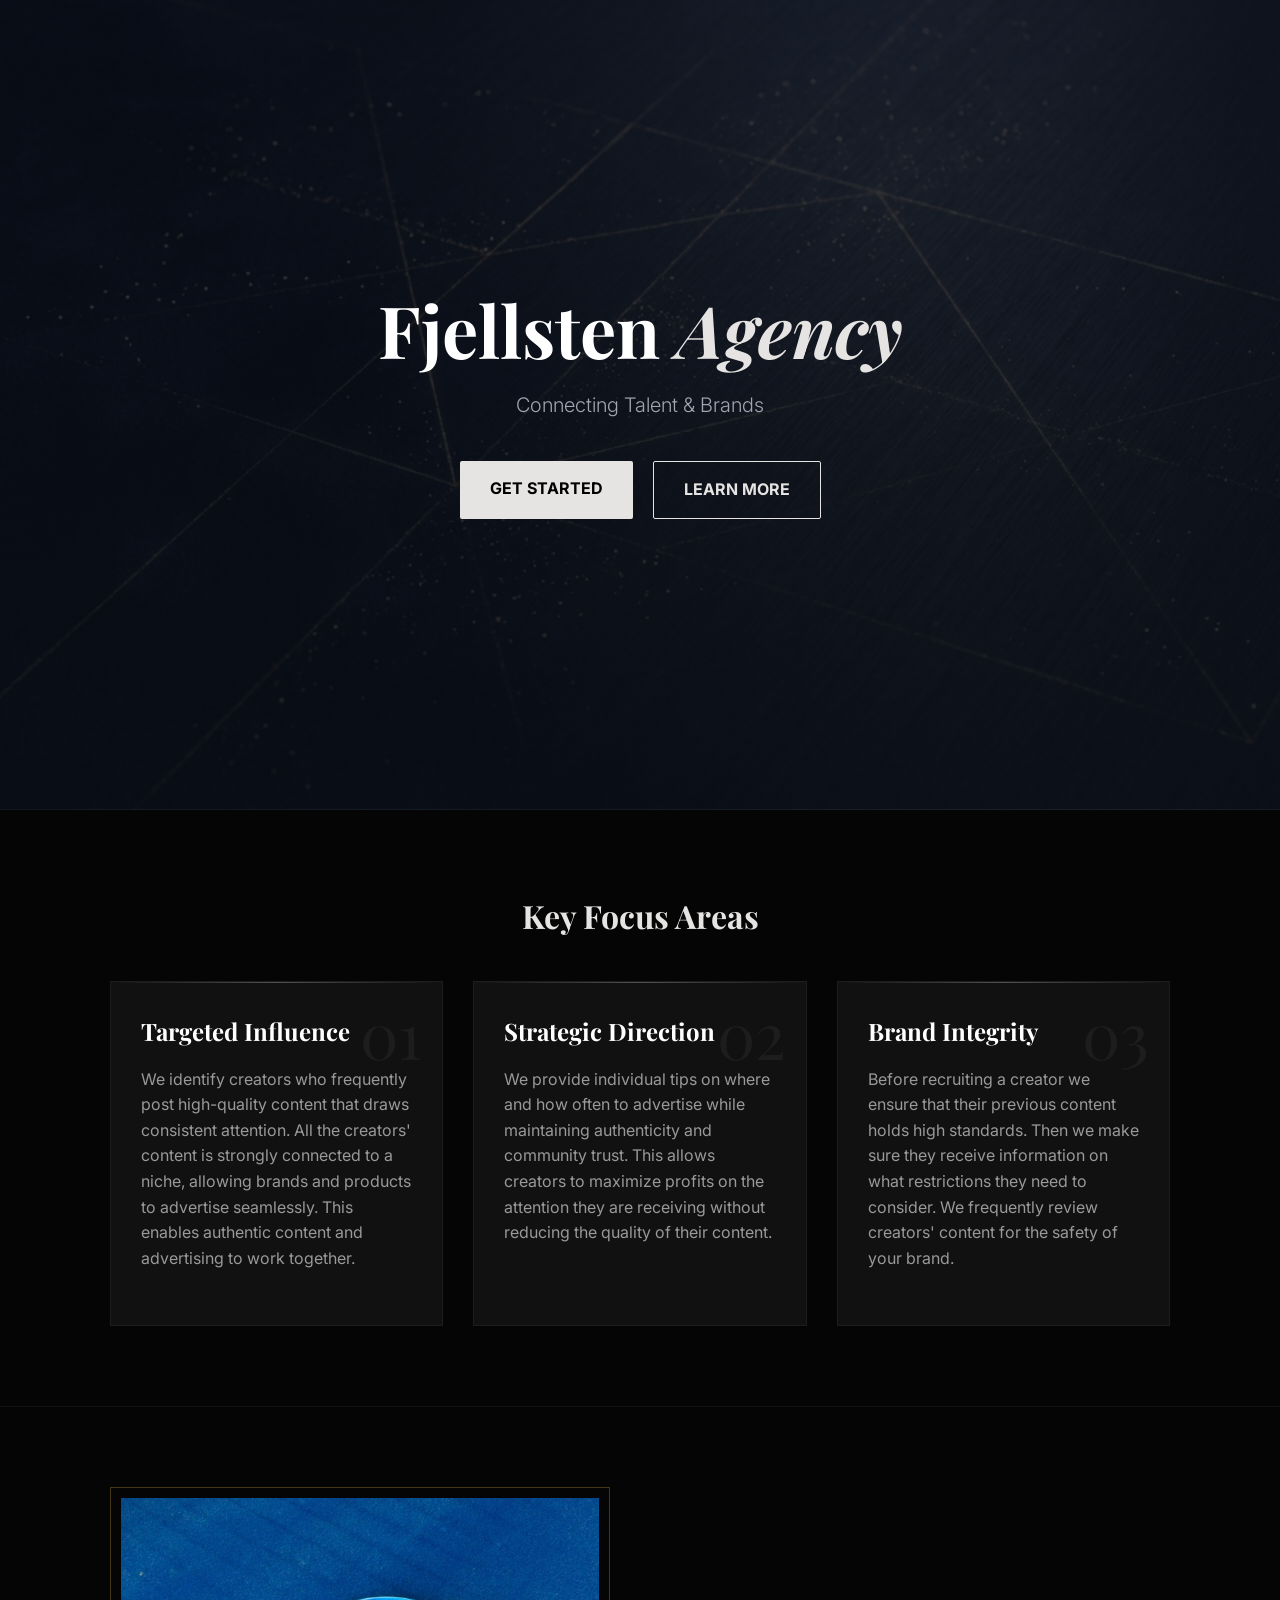
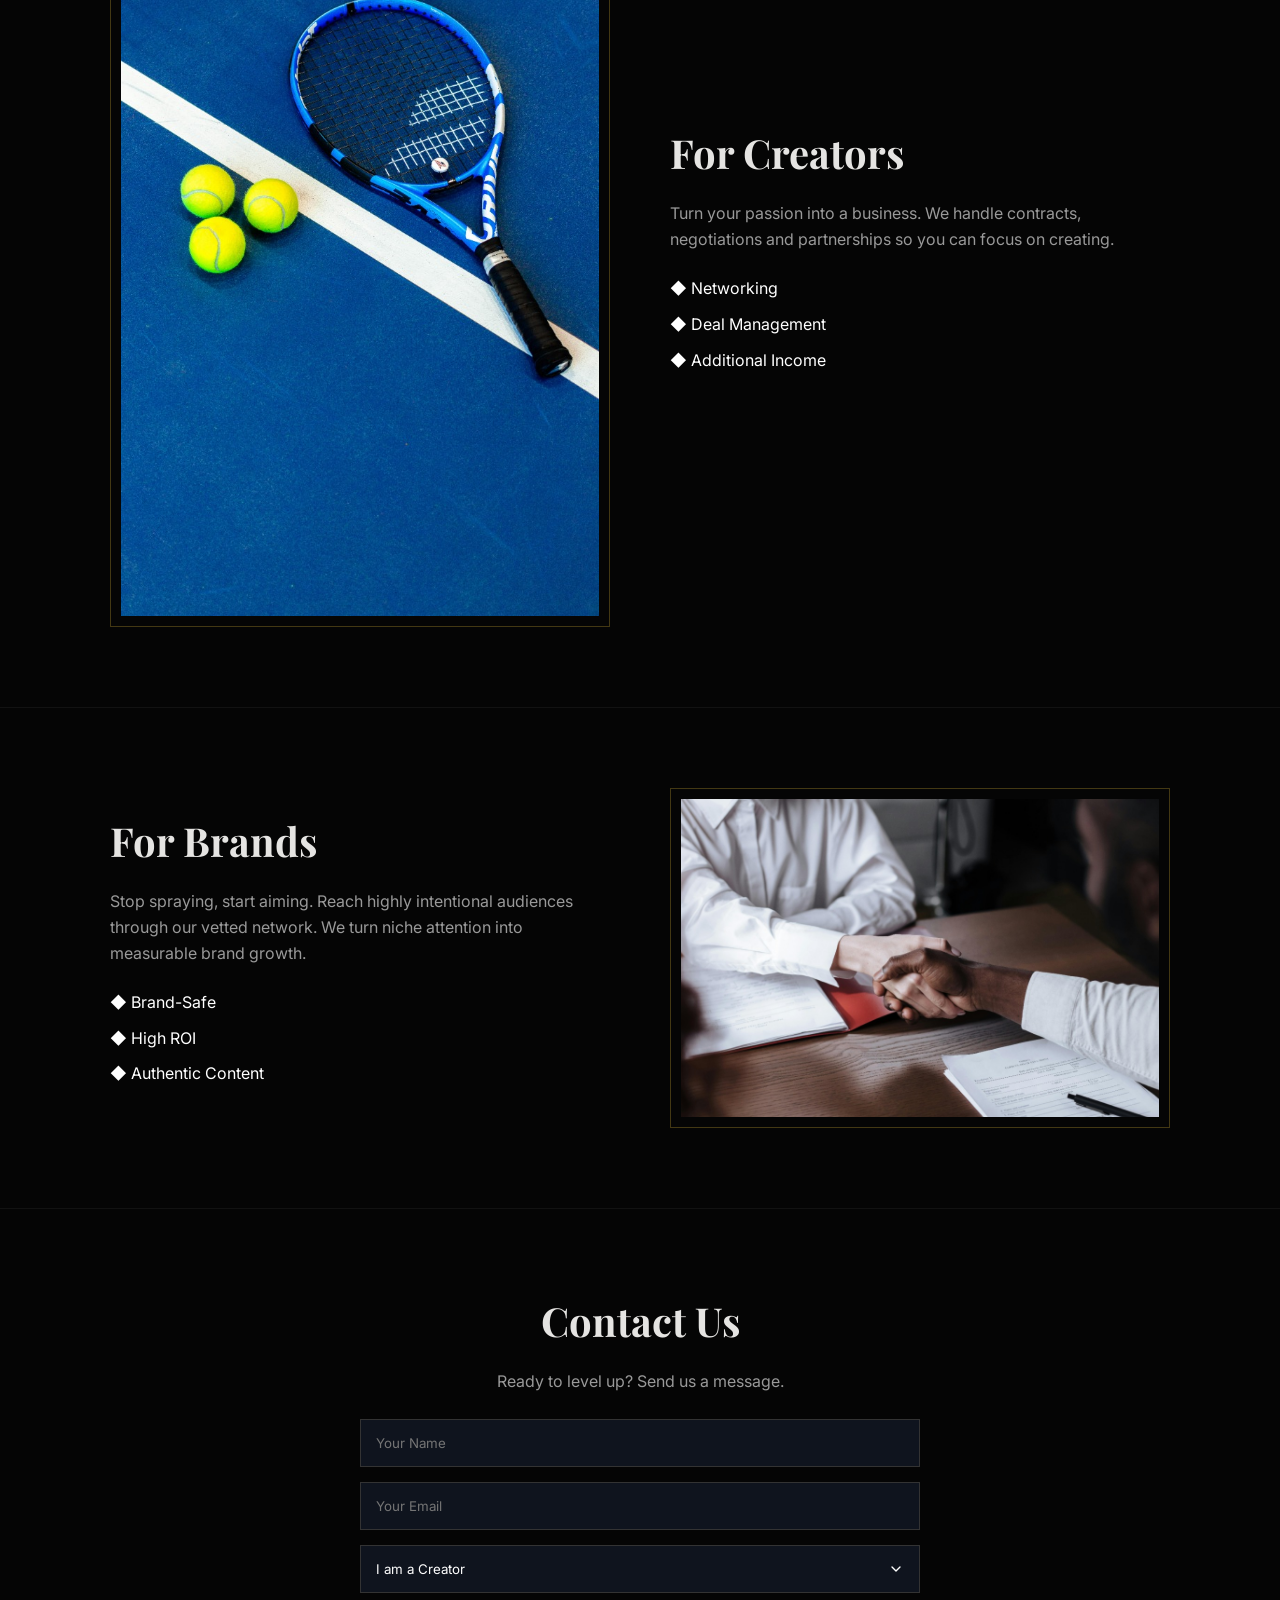
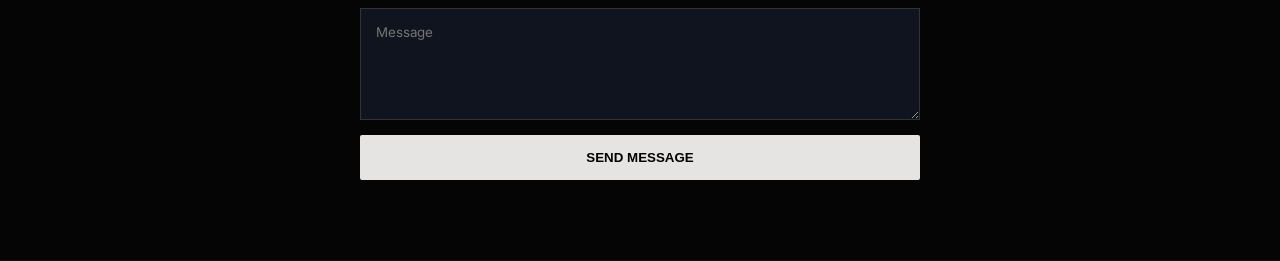
==== index.html @ 68e8d7b1 "Add files via upload" ====
<!DOCTYPE html>
<html lang="en">

<head>
    <meta charset="UTF-8">
    <meta name="viewport" content="width=device-width, initial-scale=1.0">
    <title>Fjellsten Agency (v2)</title>
    <link
        href="https://fonts.googleapis.com/css2?family=Inter:wght@400;600&family=Playfair+Display:wght@700&display=swap"
        rel="stylesheet">
    <link rel="stylesheet" href="v2.css">
</head>

<body>

    <!-- Hero -->
    <header class="section hero">
        <div class="container">
            <div class="hero-content" style="text-align: center; max-width: 800px; margin: 0 auto;">
                <h1
                    style="font-family: 'Playfair Display', serif; font-size: 4.5rem; line-height: 1.1; margin-bottom: 20px; color: #fff;">
                    Fjellsten <span style="color: var(--accent-gold); font-style: italic;">Agency</span>
                </h1>
                <p style="font-size: 1.25rem; color: #a0a5b0; margin-bottom: 40px; font-weight: 300;">
                    Connecting Talent & Brands
                </p>
                <div style="display: flex; gap: 20px; justify-content: center;">
                    <a href="#contact" class="btn">Get Started</a>
                    <a href="#about" class="btn"
                        style="background: transparent; border: 1px solid var(--accent-gold); color: var(--accent-gold);">Learn
                        More</a>
                </div>
            </div>
        </div>
    </header>

    <!-- About / Info Cards -->
    <section class="section" id="about">
        <div class="container">
            <h2 style="text-align: center; margin-bottom: 40px; font-size: 2rem;">Key Focus Areas</h2>
            <div class="grid-3">
                <div class="card">
                    <span class="number">01</span>
                    <h3>Targeted Influence</h3>
                    <p>We identify creators who frequently post high-quality content that draws consistent attention.
                        All
                        the creators' content is strongly connected to a niche, allowing brands and products to
                        advertise seamlessly. This enables authentic content and advertising to work together.</p>
                </div>
                <div class="card">
                    <span class="number">02</span>
                    <h3>Strategic Direction</h3>
                    <p>We provide individual tips on where and how often to advertise while maintaining authenticity and
                        community trust. This allows creators to maximize profits on the attention they are receiving
                        without reducing the quality of their content.</p>
                </div>
                <div class="card">
                    <span class="number">03</span>
                    <h3>Brand Integrity</h3>
                    <p>Before recruiting a creator we ensure that their previous content holds high standards. Then we
                        make
                        sure they receive information on what restrictions they need to consider. We
                        frequently review creators' content for the safety of your brand.</p>
                </div>
            </div>
        </div>
    </section>

    <!-- For Creators -->
    <section class="section">
        <div class="container grid">
            <div class="image-box">
                <img src="images/creator_tennis.jpg" alt="Creator Studio - Tennis">
            </div>
            <div>
                <h2>For Creators</h2>
                <p>Turn your passion into a business. We handle contracts, negotiations and partnerships so you can
                    focus on creating.</p>
                <ul style="list-style: none; margin-bottom: 20px;">
                    <li style="margin-bottom: 10px;">◆ Networking</li>
                    <li style="margin-bottom: 10px;">◆ Deal Management</li>
                    <li style="margin-bottom: 10px;">◆ Additional Income</li>
                </ul>
            </div>
        </div>
    </section>

    <!-- For Brands -->
    <section class="section">
        <div class="container grid">
            <div>
                <h2>For Brands</h2>
                <p>Stop spraying, start aiming. Reach highly intentional audiences through our vetted network. We turn
                    niche attention into measurable brand growth.</p>
                <ul style="list-style: none; margin-bottom: 20px;">
                    <li style="margin-bottom: 10px;">◆ Brand-Safe</li>
                    <li style="margin-bottom: 10px;">◆ High ROI</li>
                    <li style="margin-bottom: 10px;">◆ Authentic Content</li>
                </ul>
            </div>
            <div class="image-box">
                <img src="images/brand_handshake.jpg" alt="Target Audience - Handshake">
            </div>
        </div>
    </section>

    <!-- Contact -->
    <section class="section" id="contact">
        <div class="container" style="max-width: 600px; text-align: center;">
            <h2>Contact Us</h2>
            <p>Ready to level up? Send us a message.</p>
            <form style="text-align: left;">
                <input type="text" name="name" placeholder="Your Name" required>
                <input type="email" name="email" placeholder="Your Email" required>
                <select name="type">
                    <option value="Creator">I am a Creator</option>
                    <option value="Brand">I am a Brand</option>
                </select>
                <textarea name="message" rows="5" placeholder="Message" required></textarea>
                <button type="submit" class="btn" style="width: 100%;">Send Message</button>
            </form>
        </div>
    </section>

    <script src="script.js"></script>
</body>

</html>
---- v2.css ----
/* v2.css - Guaranteed Visibility Version */

:root {
    --bg-dark: #050505;
    /* Matte Black */
    --bg-card: #111111;
    /* Very dark grey */
    --accent-gold: #E5E4E2;
    /* Platinum/Silver instead of Gold */
    --text-primary: #ffffff;
    --text-secondary: #999999;
    --font-heading: 'Playfair Display', serif;
    --font-body: 'Inter', sans-serif;
}

* {
    margin: 0;
    padding: 0;
    box-sizing: border-box;
}

body {
    background-color: var(--bg-dark);
    color: var(--text-primary);
    font-family: var(--font-body);
    line-height: 1.6;
}

img {
    max-width: 100%;
    display: block;
}

/* Typography */
h1,
h2,
h3 {
    font-family: var(--font-heading);
    color: #fff;
}

h1 {
    font-size: 3.5rem;
    line-height: 1.1;
    margin-bottom: 2rem;
}

h2 {
    font-size: 2.5rem;
    margin-bottom: 1rem;
    color: var(--accent-gold);
}

p {
    color: var(--text-secondary);
    margin-bottom: 1.5rem;
}

/* Layout Utilities */
.container {
    max-width: 1100px;
    margin: 0 auto;
    padding: 0 20px;
}

.section {
    padding: 80px 0;
    border-bottom: 1px solid rgba(255, 255, 255, 0.05);
}

.grid {
    display: grid;
    grid-template-columns: 1fr 1fr;
    gap: 60px;
    align-items: center;
}

.grid-3 {
    display: grid;
    grid-template-columns: repeat(3, 1fr);
    gap: 30px;
}

.card {
    background: var(--bg-card);
    padding: 30px;
    border: 1px solid rgba(255, 255, 255, 0.05);
    position: relative;
    overflow: hidden;
    transition: transform 0.3s ease;
}

.card:hover {
    transform: translateY(-5px);
    border-color: rgba(212, 175, 55, 0.2);
}

.card::after {
    content: '';
    position: absolute;
    top: 0;
    left: 0;
    width: 100%;
    height: 1px;
    background: linear-gradient(90deg, transparent, var(--accent-gold), transparent);
    opacity: 0.3;
}

.card h3 {
    font-size: 1.5rem;
    /* Larger like v1 */
    margin-bottom: 1rem;
    color: #fff;
    position: relative;
    z-index: 1;
}

.card p {
    position: relative;
    z-index: 1;
    font-size: 1rem;
}

.number {
    font-family: var(--font-heading);
    font-size: 4rem;
    color: rgba(255, 255, 255, 0.05);
    position: absolute;
    top: 20px;
    right: 20px;
    line-height: 1;
    z-index: 0;
}

/* Hero */
.hero {
    min-height: 90vh;
    display: flex;
    align-items: center;
    /* Using a fallback color first, then gradient, then image */
    background-color: var(--bg-dark);
    background-image: linear-gradient(rgba(10, 14, 23, 0.8), rgba(10, 14, 23, 0.9)), url('images/hero-bg.png');
    background-size: cover;
    background-position: center;
}

.hero-content {
    max-width: 600px;
}

.btn {
    display: inline-block;
    padding: 15px 30px;
    background: var(--accent-gold);
    color: #000;
    font-weight: bold;
    text-transform: uppercase;
    text-decoration: none;
    border-radius: 2px;
}

/* Influencer/Brand Sections */
.image-box {
    border: 1px solid rgba(212, 175, 55, 0.3);
    padding: 10px;
}

.image-box img {
    width: 100%;
    height: auto;
}

/* Contact */
input,
textarea,
select {
    display: block;
    width: 100%;
    padding: 15px;
    margin-bottom: 15px;
    background: #0f141e;
    border: 1px solid #333;
    color: #fff;
    font-family: inherit;
}

select {
    appearance: none;
    -webkit-appearance: none;
    -moz-appearance: none;
    background-image: url("data:image/svg+xml;charset=UTF-8,%3csvg xmlns='http://www.w3.org/2000/svg' viewBox='0 0 24 24' fill='none' stroke='%23ffffff' stroke-width='2' stroke-linecap='round' stroke-linejoin='round'%3e%3cpolyline points='6 9 12 15 18 9'%3e%3c/polyline%3e%3c/svg%3e");
    background-repeat: no-repeat;
    background-position: right 15px center;
    background-size: 16px;
    cursor: pointer;
}

button {
    cursor: pointer;
    border: none;
}

/* Mobile */
@media (max-width: 768px) {

    .grid,
    .grid-3 {
        grid-template-columns: 1fr;
    }

    h1 {
        font-size: 2.5rem;
    }
}
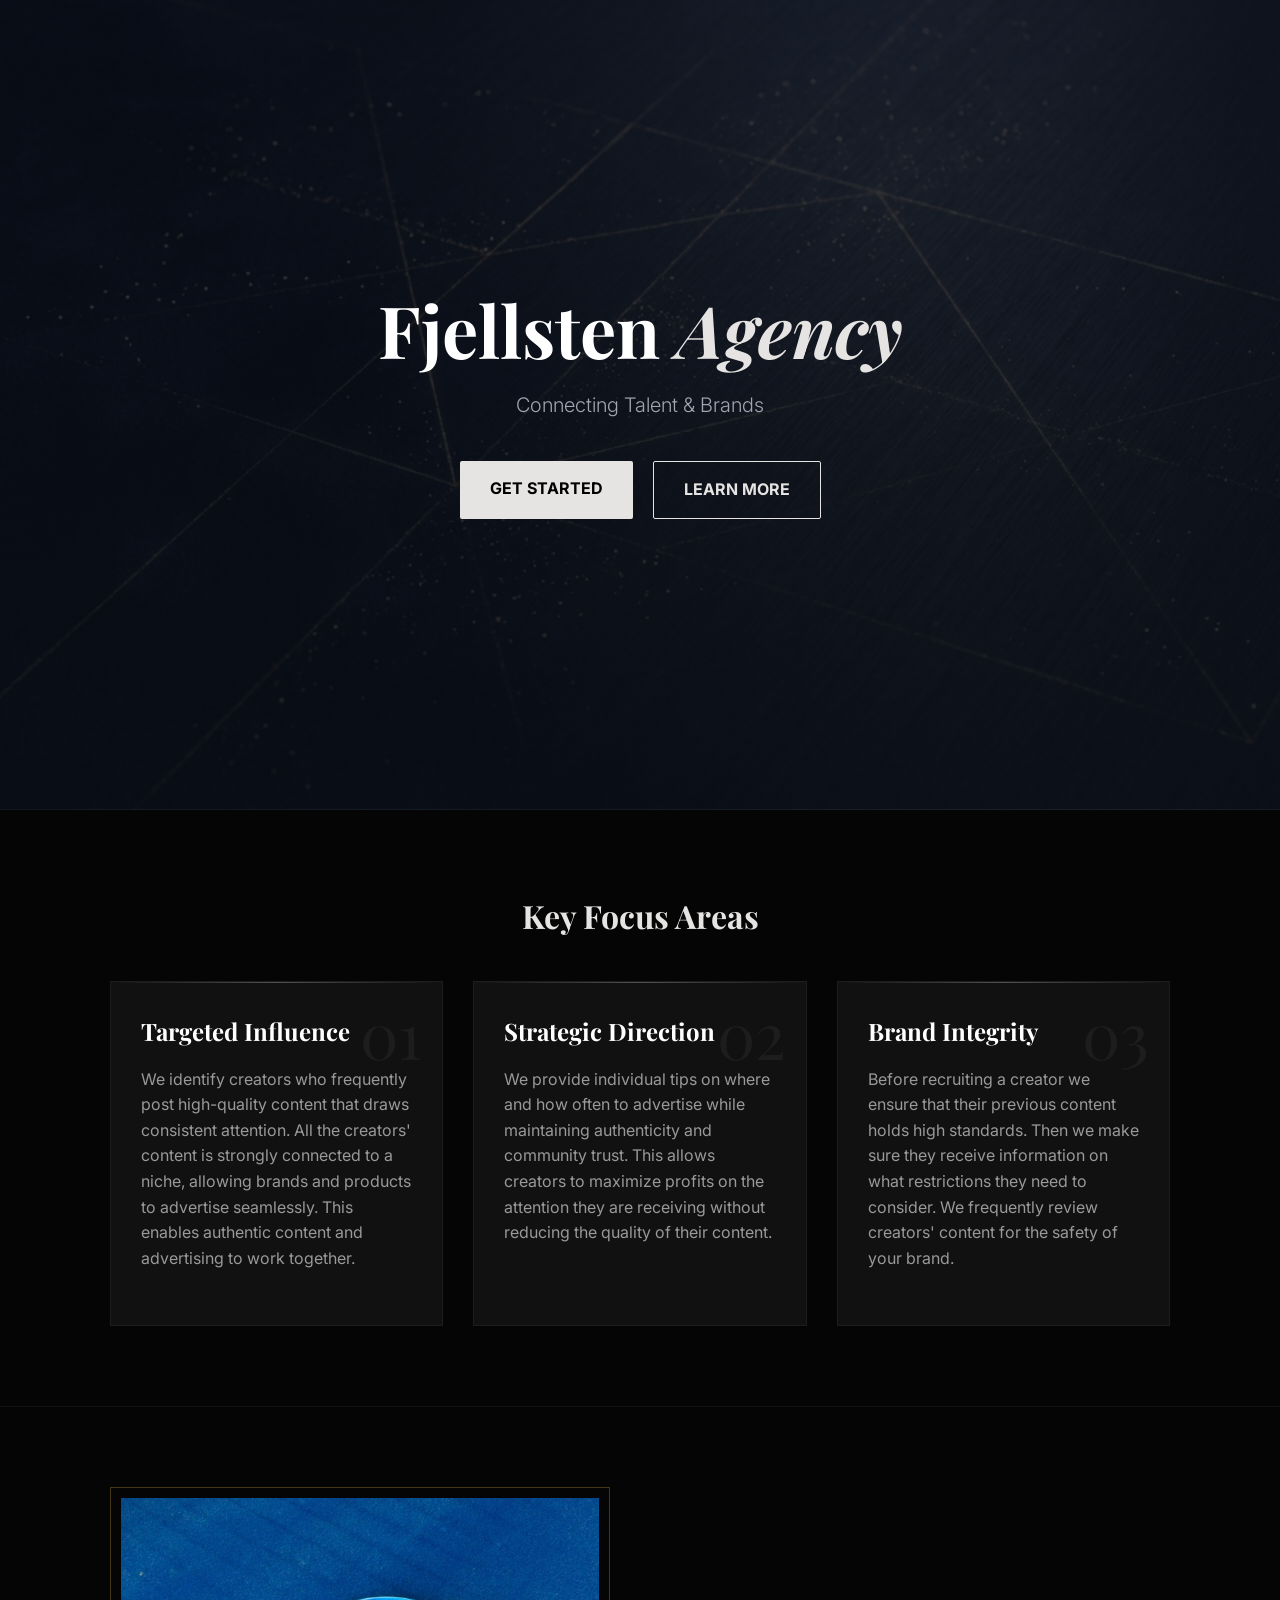
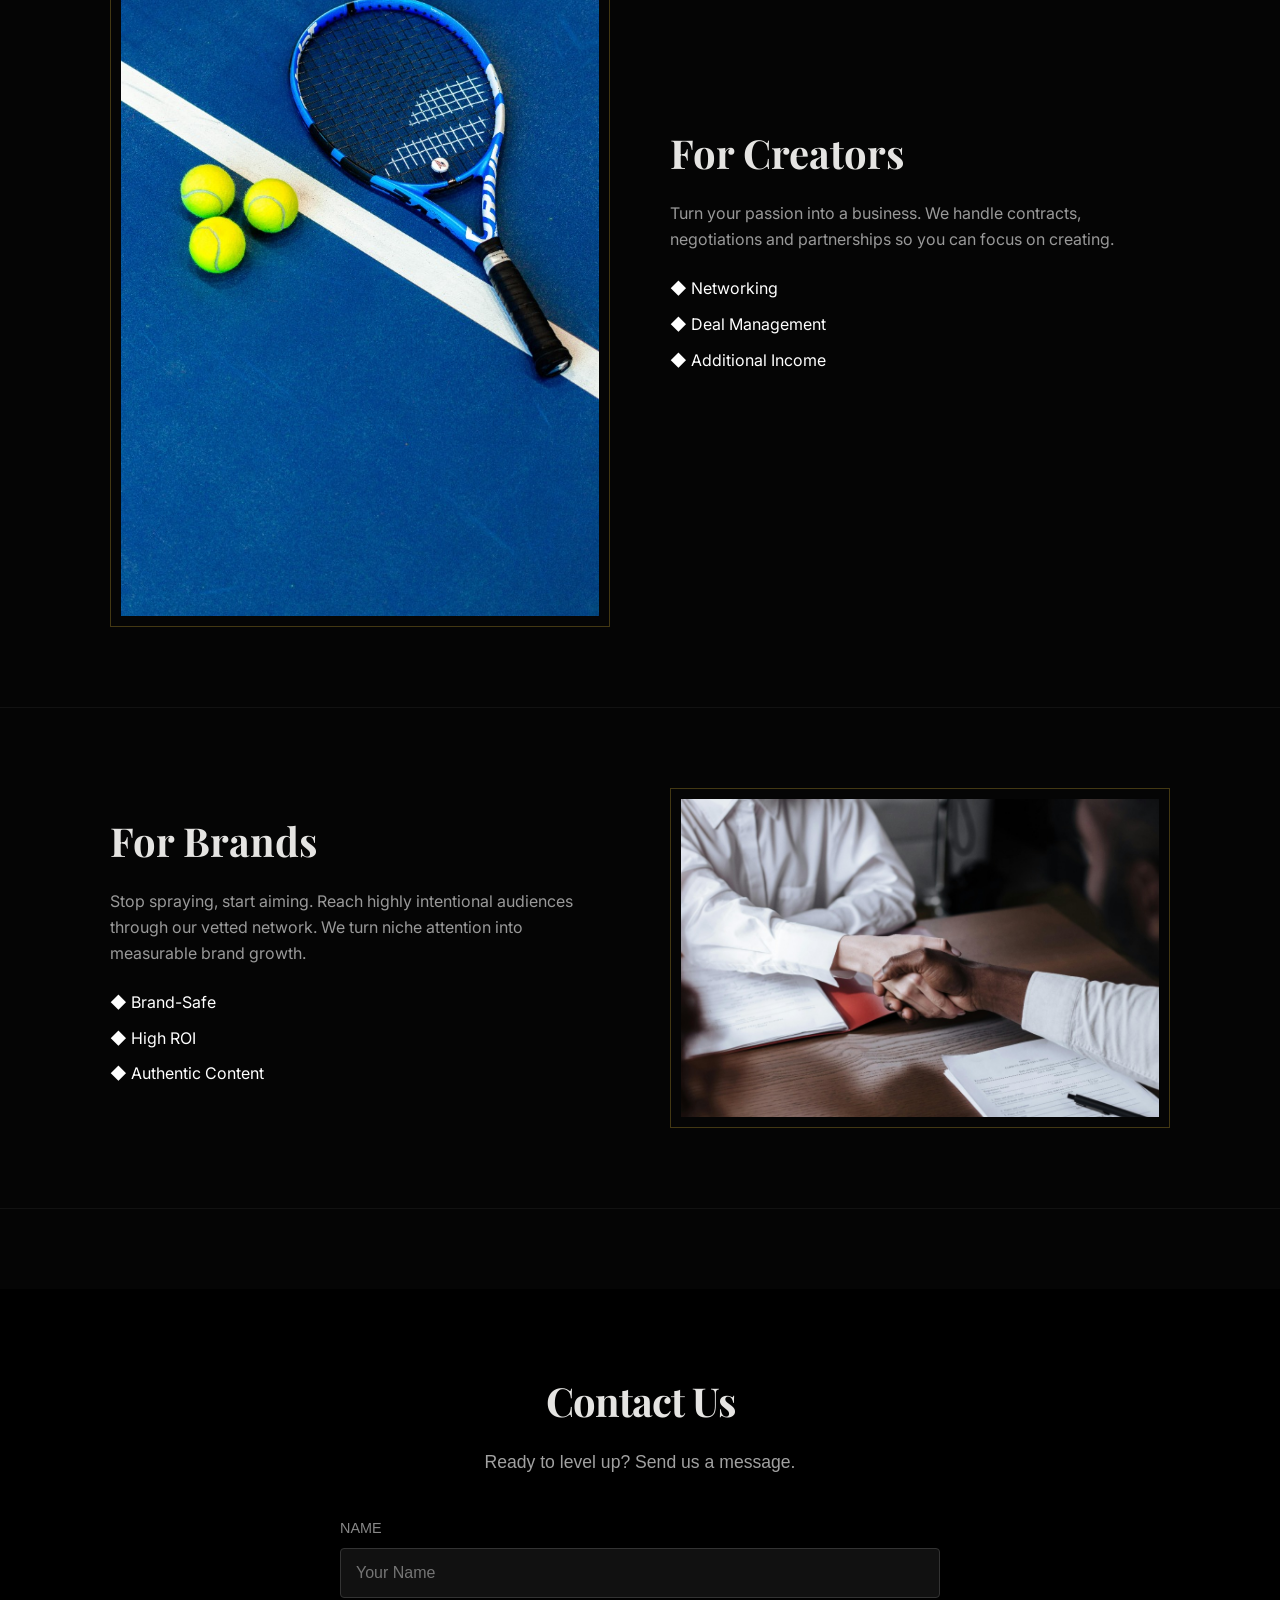
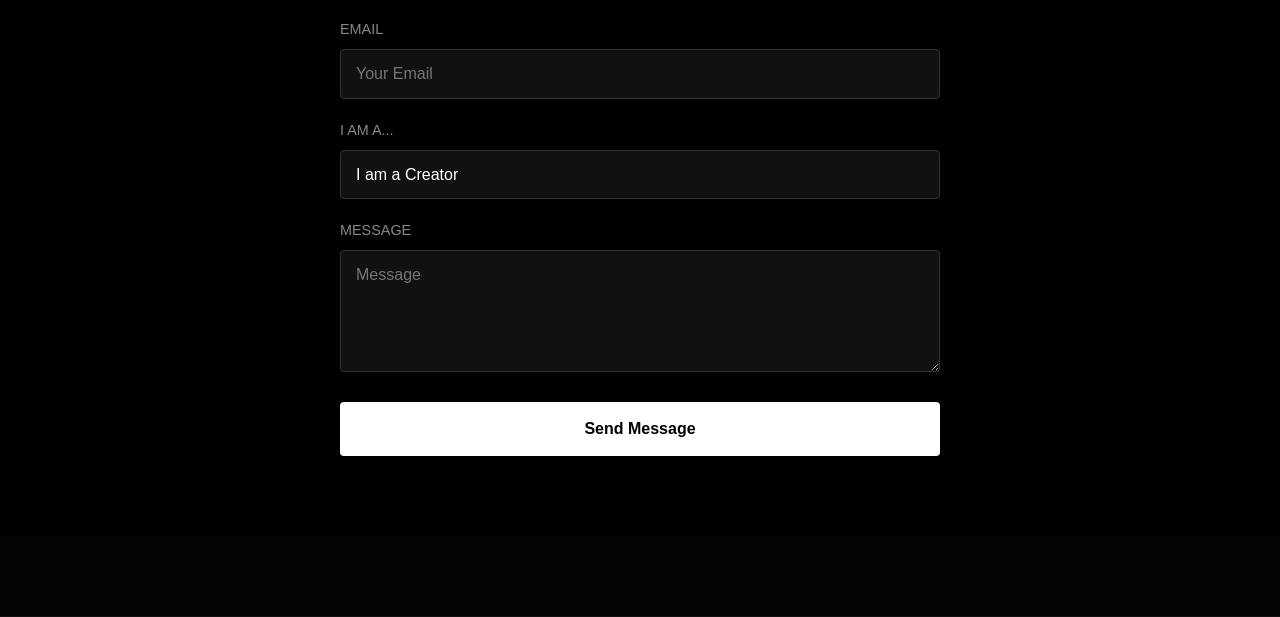
==== commit 48161a3f: "Update index.html" ====
--- a/index.html
+++ b/index.html
@@ -4,7 +4,7 @@
 <head>
     <meta charset="UTF-8">
     <meta name="viewport" content="width=device-width, initial-scale=1.0">
-    <title>Fjellsten Agency (v2)</title>
+    <title>Fjellsten Agency </title>
     <link
         href="https://fonts.googleapis.com/css2?family=Inter:wght@400;600&family=Playfair+Display:wght@700&display=swap"
         rel="stylesheet">
@@ -106,23 +106,50 @@
 
     <!-- Contact -->
     <section class="section" id="contact">
-        <div class="container" style="max-width: 600px; text-align: center;">
-            <h2>Contact Us</h2>
-            <p>Ready to level up? Send us a message.</p>
-            <form style="text-align: left;">
-                <input type="text" name="name" placeholder="Your Name" required>
-                <input type="email" name="email" placeholder="Your Email" required>
-                <select name="type">
-                    <option value="Creator">I am a Creator</option>
-                    <option value="Brand">I am a Brand</option>
-                </select>
-                <textarea name="message" rows="5" placeholder="Message" required></textarea>
-                <button type="submit" class="btn" style="width: 100%;">Send Message</button>
+   <section id="contact" style="padding: 80px 20px; text-align: center; background-color: #000000; color: #ffffff;">
+        <div style="max-width: 600px; margin: 0 auto; font-family: sans-serif;">
+            <h2 style="font-size: 2.5rem; font-weight: 700; margin-bottom: 15px; letter-spacing: -1px;">Contact Us</h2>
+            <p style="color: #a1a1a1; margin-bottom: 40px; font-size: 1.1rem;">Ready to level up? Send us a message.</p>
+            
+            <form action="https://formspree.io/f/xdaazpge" method="POST" style="text-align: left;">
+                <div style="margin-bottom: 20px;">
+                    <label style="display: block; margin-bottom: 8px; font-size: 0.9rem; color: #888; text-transform: uppercase;">Name</label>
+                    <input type="text" name="name" placeholder="Your Name" required 
+                           style="width: 100%; padding: 15px; background: #111; border: 1px solid #333; border-radius: 4px; color: #fff; font-size: 16px;">
+                </div>
+                
+                <div style="margin-bottom: 20px;">
+                    <label style="display: block; margin-bottom: 8px; font-size: 0.9rem; color: #888; text-transform: uppercase;">Email</label>
+                    <input type="email" name="_replyto" placeholder="Your Email" required 
+                           style="width: 100%; padding: 15px; background: #111; border: 1px solid #333; border-radius: 4px; color: #fff; font-size: 16px;">
+                </div>
+                
+                <div style="margin-bottom: 20px;">
+                    <label style="display: block; margin-bottom: 8px; font-size: 0.9rem; color: #888; text-transform: uppercase;">I am a...</label>
+                    <select name="type" style="width: 100%; padding: 15px; background: #111; border: 1px solid #333; border-radius: 4px; color: #fff; font-size: 16px; cursor: pointer;">
+                        <option value="Creator">I am a Creator</option>
+                        <option value="Brand">I am a Brand</option>
+                    </select>
+                </div>
+                
+                <div style="margin-bottom: 30px;">
+                    <label style="display: block; margin-bottom: 8px; font-size: 0.9rem; color: #888; text-transform: uppercase;">Message</label>
+                    <textarea name="message" rows="5" placeholder="Message" required 
+                              style="width: 100%; padding: 15px; background: #111; border: 1px solid #333; border-radius: 4px; color: #fff; font-size: 16px; resize: vertical;"></textarea>
+                </div>
+                
+                <button type="submit" style="width: 100%; background-color: #ffffff; color: #000000; padding: 18px; border: none; border-radius: 4px; font-size: 1rem; font-weight: 600; cursor: pointer;">
+                    Send Message
+                </button>
             </form>
         </div>
     </section>
 
     <script src="script.js"></script>
 </body>
+</html>    </section>
 
-</html>+    <script src="script.js"></script>
+</body>
+
+</html>
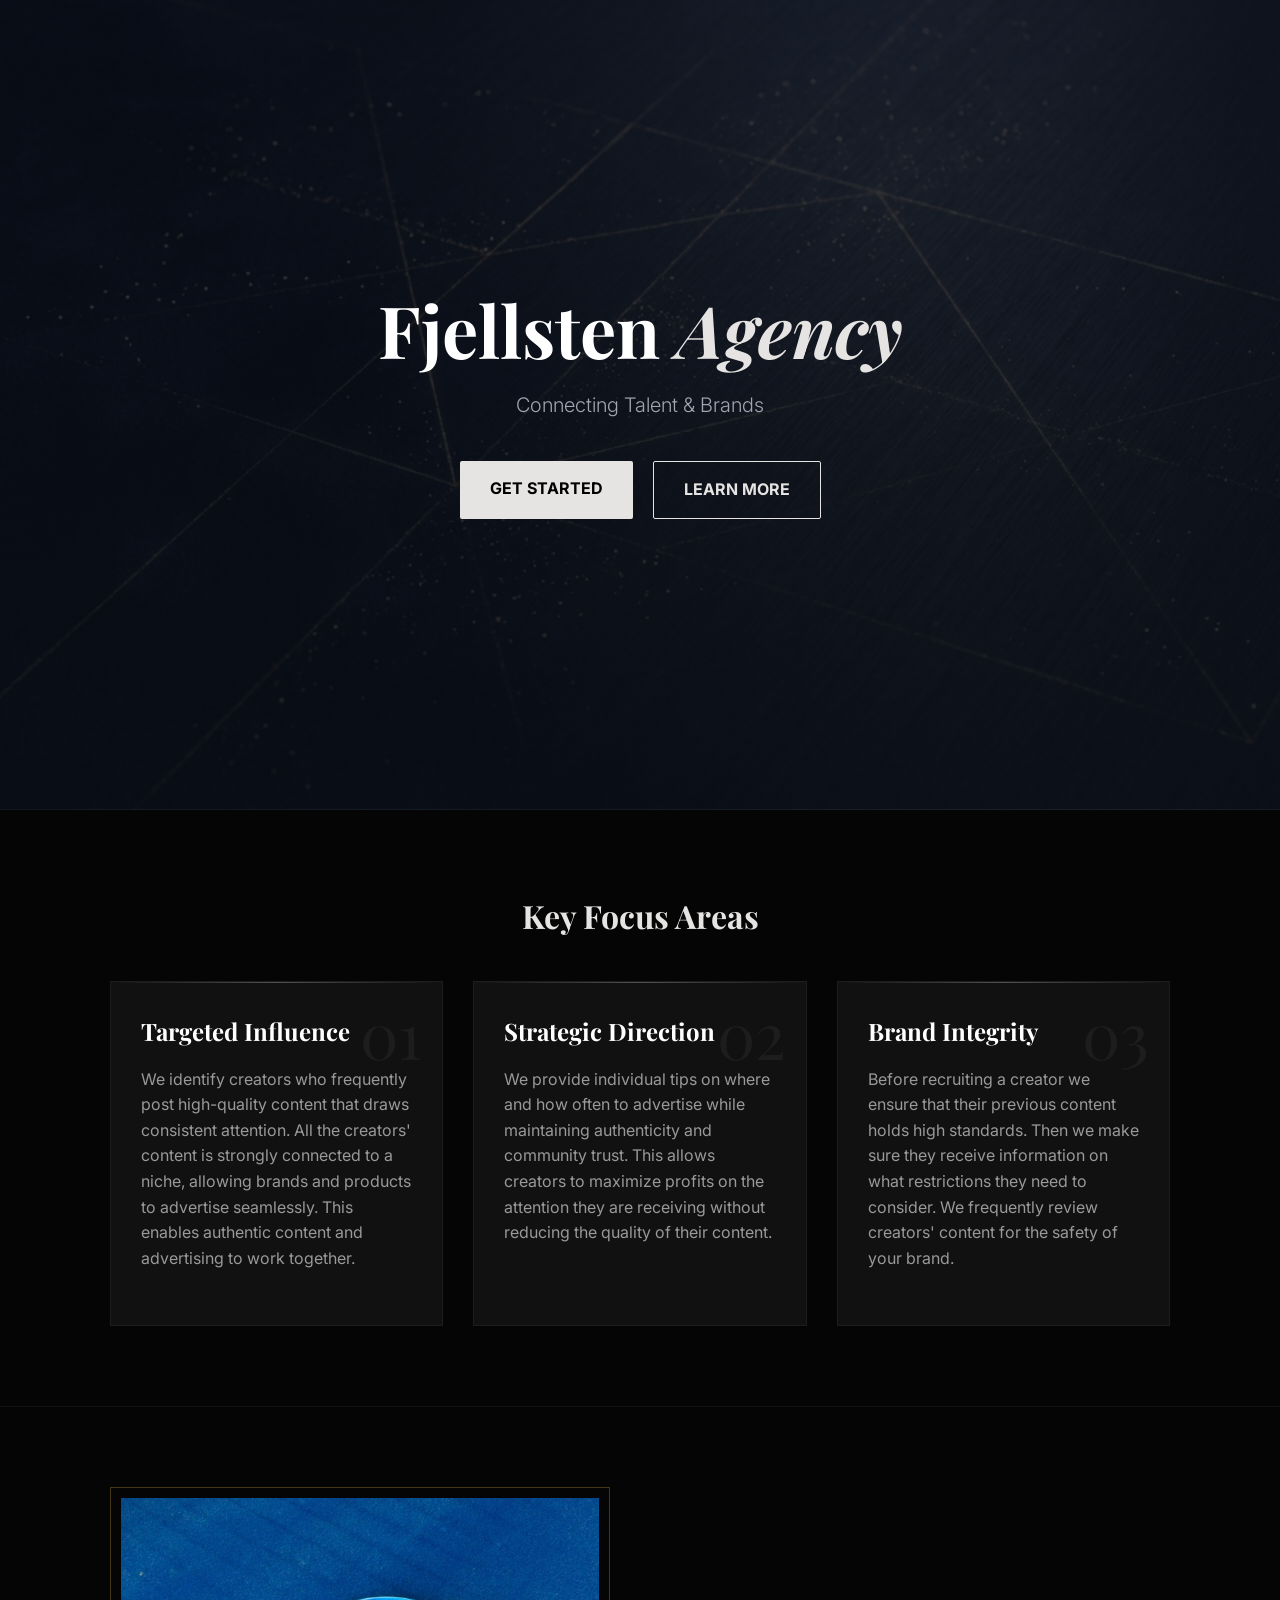
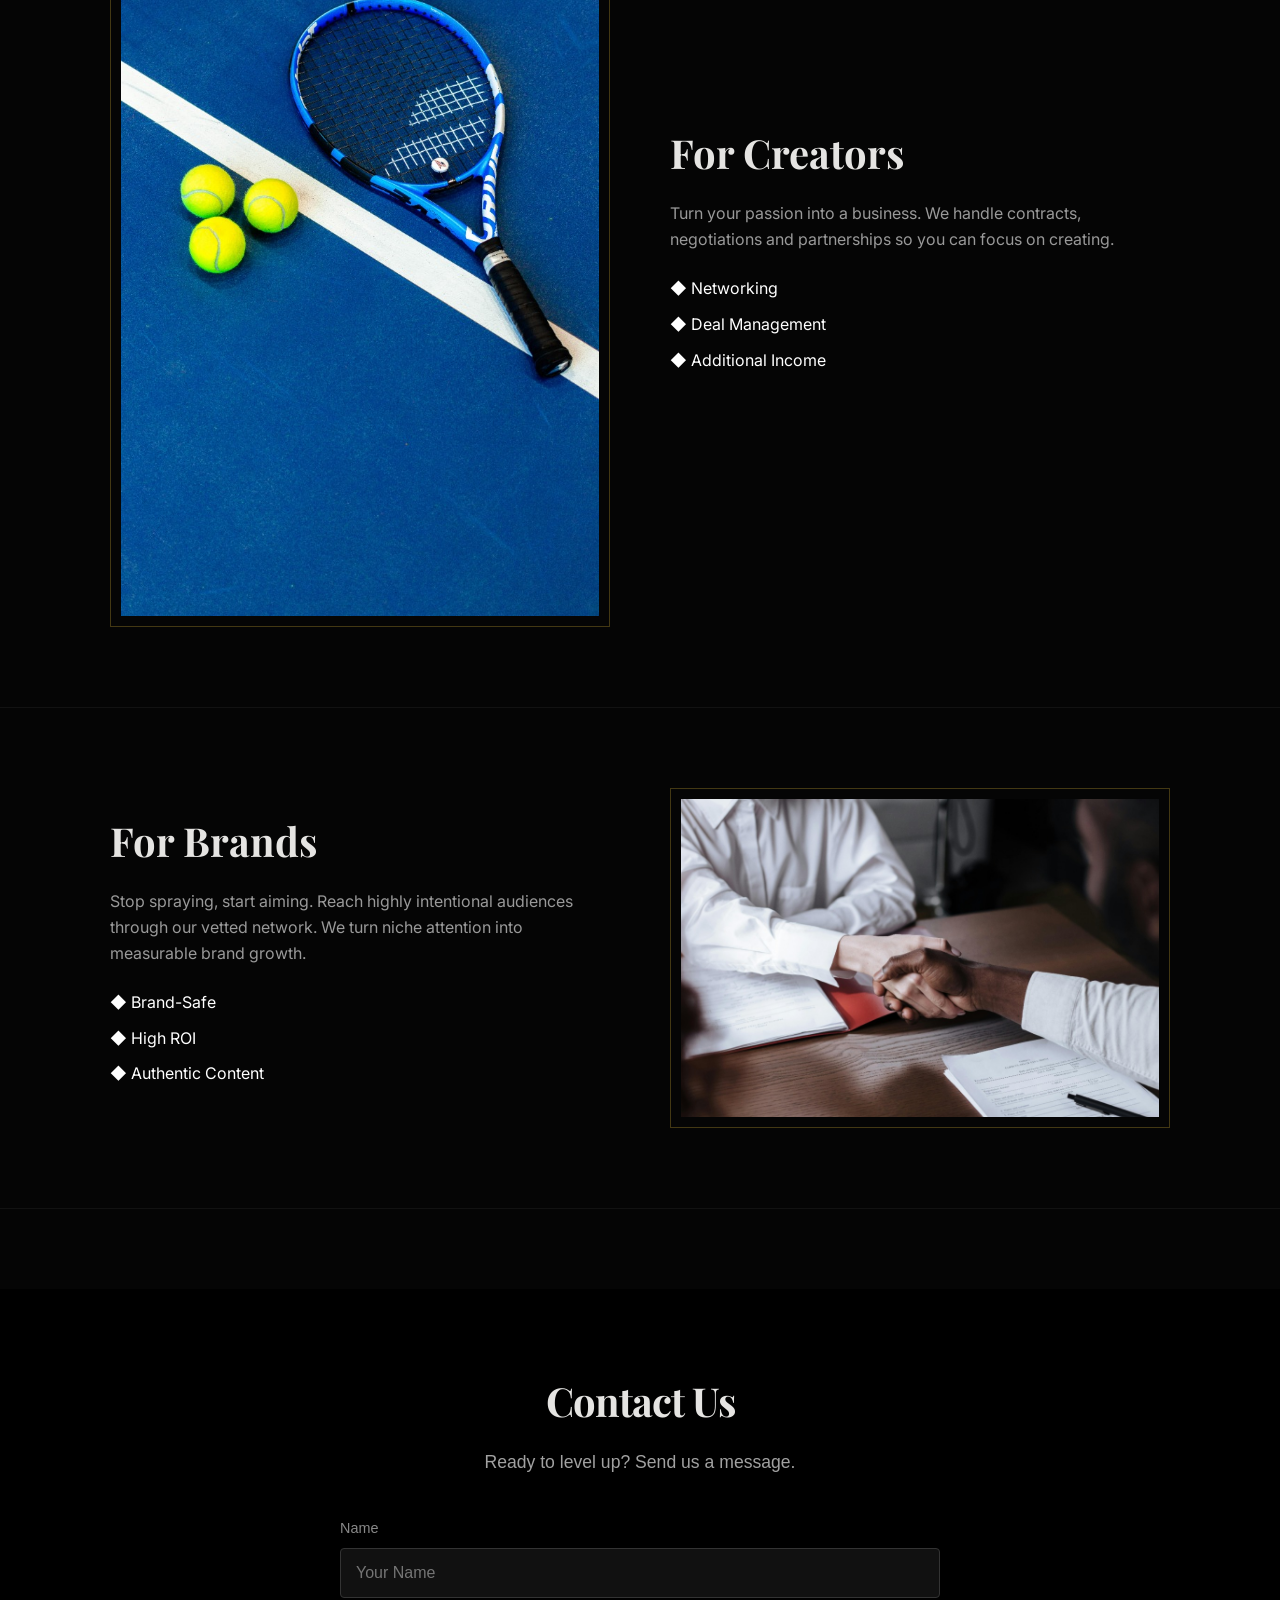
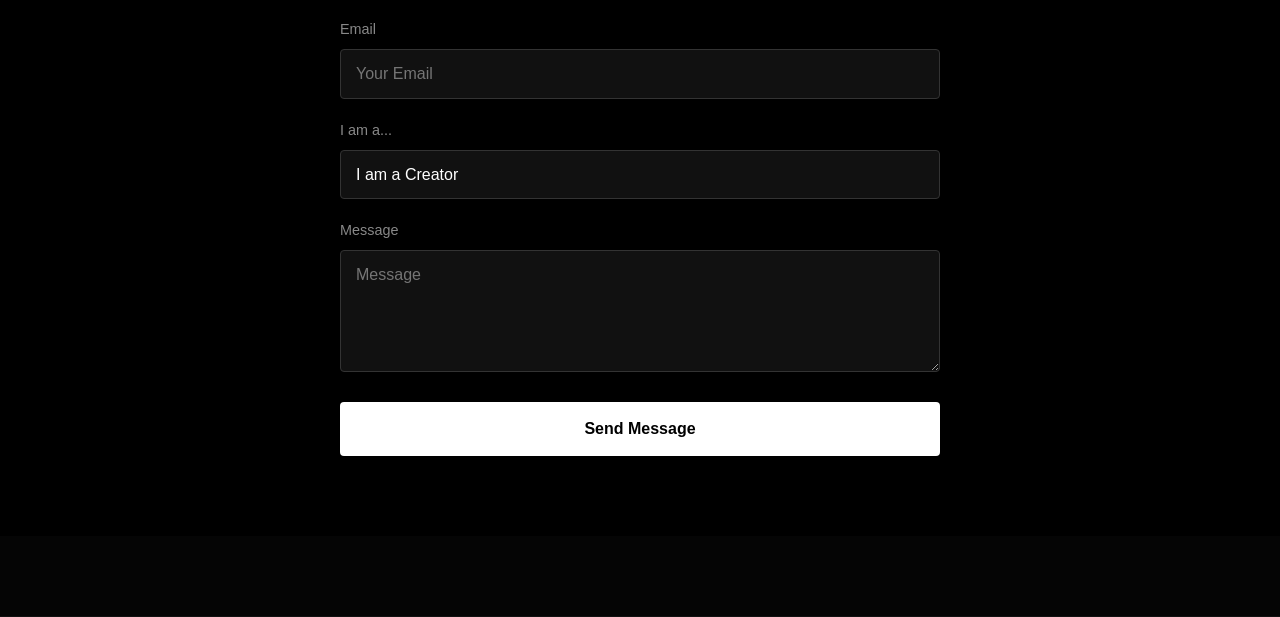
==== commit 9d1cede1: "Update index.html" ====
--- a/index.html
+++ b/index.html
@@ -113,19 +113,19 @@
             
             <form action="https://formspree.io/f/xdaazpge" method="POST" style="text-align: left;">
                 <div style="margin-bottom: 20px;">
-                    <label style="display: block; margin-bottom: 8px; font-size: 0.9rem; color: #888; text-transform: uppercase;">Name</label>
+                    <label style="display: block; margin-bottom: 8px; font-size: 0.9rem; color: #888;">Name</label>
                     <input type="text" name="name" placeholder="Your Name" required 
                            style="width: 100%; padding: 15px; background: #111; border: 1px solid #333; border-radius: 4px; color: #fff; font-size: 16px;">
                 </div>
                 
                 <div style="margin-bottom: 20px;">
-                    <label style="display: block; margin-bottom: 8px; font-size: 0.9rem; color: #888; text-transform: uppercase;">Email</label>
+                    <label style="display: block; margin-bottom: 8px; font-size: 0.9rem; color: #888">Email</label>
                     <input type="email" name="_replyto" placeholder="Your Email" required 
                            style="width: 100%; padding: 15px; background: #111; border: 1px solid #333; border-radius: 4px; color: #fff; font-size: 16px;">
                 </div>
                 
                 <div style="margin-bottom: 20px;">
-                    <label style="display: block; margin-bottom: 8px; font-size: 0.9rem; color: #888; text-transform: uppercase;">I am a...</label>
+                    <label style="display: block; margin-bottom: 8px; font-size: 0.9rem; color: #888;;">I am a...</label>
                     <select name="type" style="width: 100%; padding: 15px; background: #111; border: 1px solid #333; border-radius: 4px; color: #fff; font-size: 16px; cursor: pointer;">
                         <option value="Creator">I am a Creator</option>
                         <option value="Brand">I am a Brand</option>
@@ -133,7 +133,7 @@
                 </div>
                 
                 <div style="margin-bottom: 30px;">
-                    <label style="display: block; margin-bottom: 8px; font-size: 0.9rem; color: #888; text-transform: uppercase;">Message</label>
+                    <label style="display: block; margin-bottom: 8px; font-size: 0.9rem; color: #888;">Message</label>
                     <textarea name="message" rows="5" placeholder="Message" required 
                               style="width: 100%; padding: 15px; background: #111; border: 1px solid #333; border-radius: 4px; color: #fff; font-size: 16px; resize: vertical;"></textarea>
                 </div>
